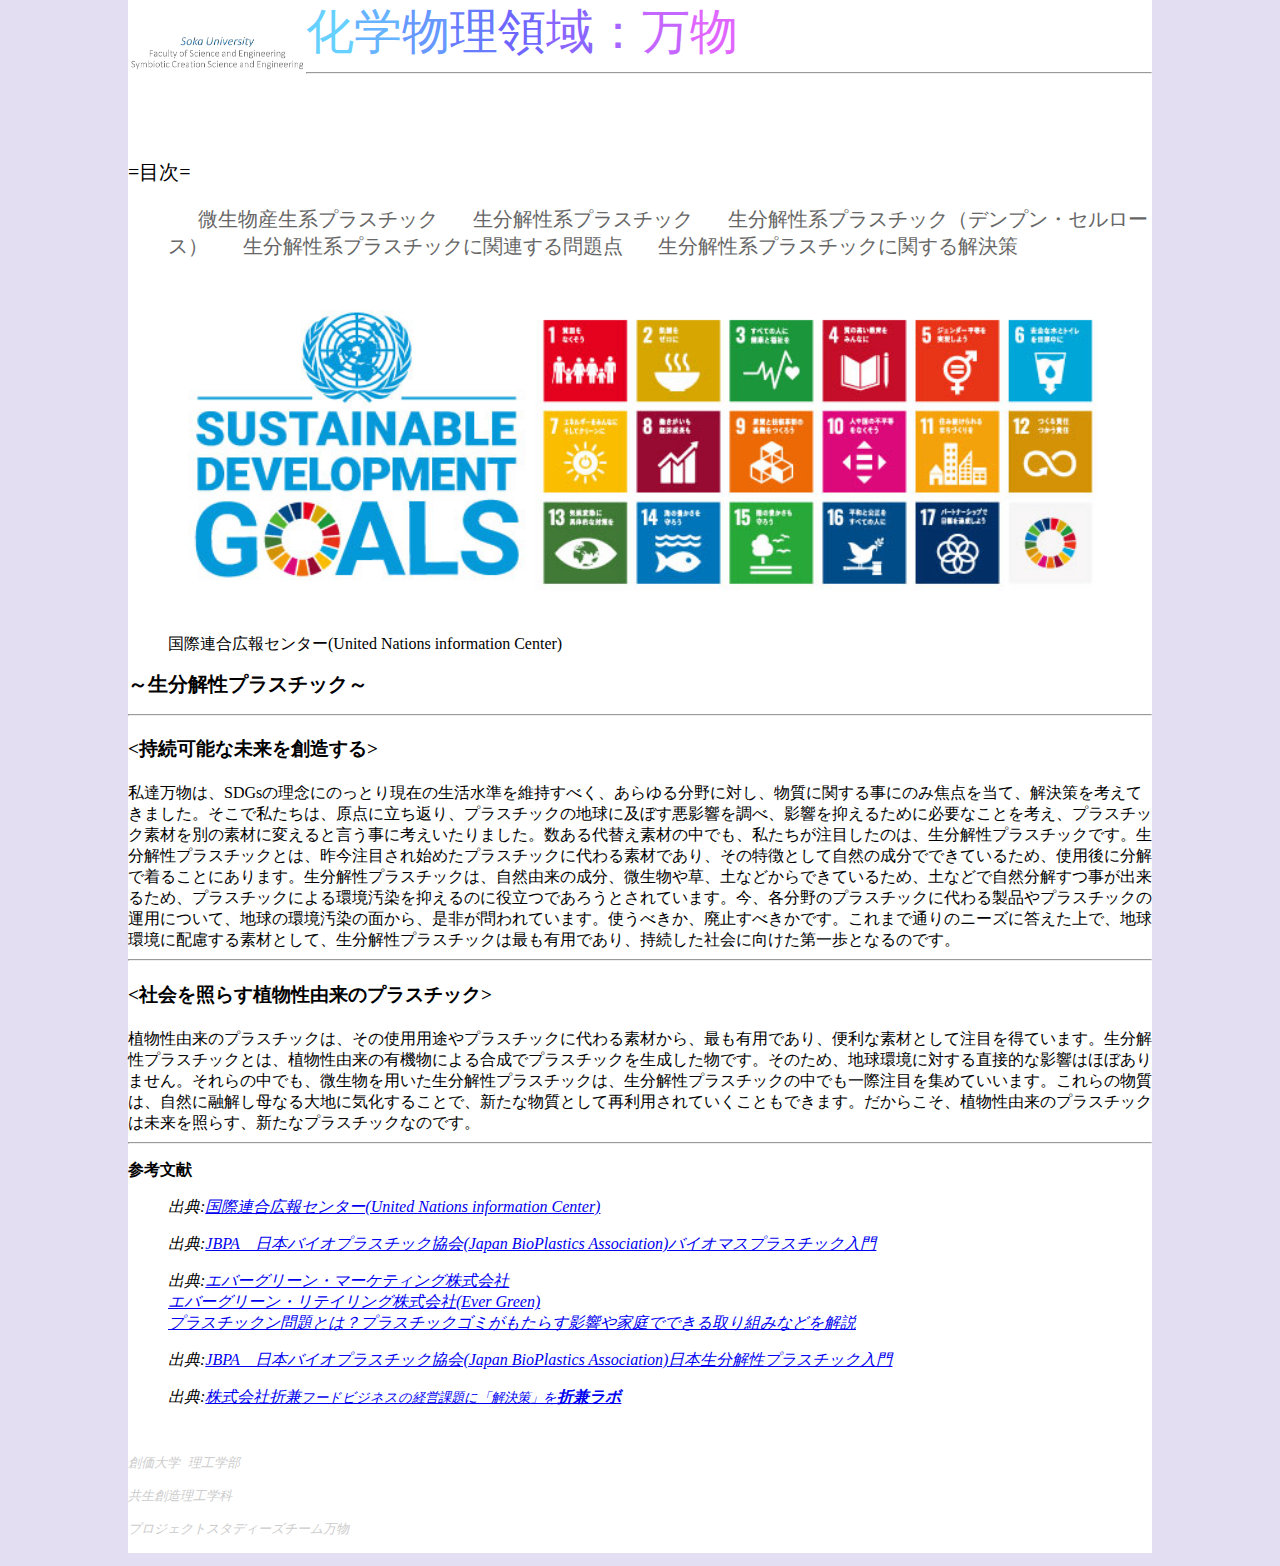
==== index.html @ 105b5b20 "Update index.html" ====
<!DOCTYPE html>
<html "ja"="ja">
<head>
  <meta charset="UTF-8">
<link rel="stylsheet" href="stylsheet.css">
</head>
<title>化学物理領域：万物.index.html</title>
<style>

header .logo{float: left;}

nav{
     float: right;
     margin-top: 35px;
     font-size: 125%;
}
     nav li{
          display: inline;
          margin-left: 30px;
     }
     nav a{
          color: #666;
          text-decoration: none;
     }
     nav a:hover{color: #69c;}

 html {
     background-color: rgb(227,222,241);  /* 両端部分に付ける背景色(黄緑色) */
     background-image: url("image.jpg");/* 両端部分に付ける背景画像 */
          }
body {
    margin: 0px 10%;  /* 外側の余白を、上下はゼロで左右は画面横幅の10％に */
    padding: 0px;     /* 内側の余白を消す */
    background-color: white;  /* 本文部分の背景色は白色 */
          }
aimage-div {
   width: 100%;
   max-width: 500px;
   margin: 0 auto;
               }
image-div {
   width: 100%;
   max-width: 800px;
   margin: 0 auto;
               }
img {
    width: 100%;
    }
p.mb2 {
    margin-bottom: 2em;
          }
p.mb3 {
   margin-bottom: 3em;
        }
 span {
     color: #CCCCCC;
         }

h1 { 
    font-family:'lmpact',sans-serif;
    font-size: 300%;
     font-family: "cursive";
     color:green;}
    }

h2 { 
    font-family:'lmpact',sans-serif;
    font-size: 300%;
    font-family: "cursive";
     color:red;}
    }

f:link {
    color: red;
    background-color: transparent;
    text-decoration: none;
}

f:visited {
    color:blue ;
    background-color: transparent;
    text-decoration: none;
}

f:hover {
    color: white;
    background-color: transparent;
    text-decoration: underline;
}

f:active {
    color: yellow;
    background-color: transparent;
    text-decoration: underline;
}

f {
    color: blue;
    font-family: verdana;
    }
f  {
    font-family: verdana;
    font-size: 110%;
    }

p  {
   font-family: sans-serif;
   font-family: strong
   }

h1 {
  font-family: serif;
}

h2 {
  font-family: monospace;
}

content {
  background-color:#483D8B;
  width:250px;
  height:20px;
  text-align:center;
  margin-left:10px;/*サイドバーとメインコンテンツの間に隙間                    をあけた*/
}

article {
  display:flex;/*サイドバーとメインコンテンツを横並びにする                指定をした*/
}

</style>
<body>
</head>


<body>
<div id="wrapper">
<header>
 <a href="#" class="logo">
               <img src="SOKA白色.index.png" alt="logo" width="181" height="100">
</a>
<big><big><big><big><big><big><a href="http://Tttt" style="text-decoration:none"><font face="ＭＳ Ｐ明朝"><font color="#66d1ff">化</font><font color="#66b4ff">学</font><font color="#6698ff">物</font><font color="#667bff">理</font><font color="#6e66ff">領</font><font color="#8a66ff">域</font><font color="#a766ff">：</font><font color="#c466ff">万</font><font color="#e066ff">物</font></font></a></big></big></big></big></big></big>

</header>
  
<hr>
<nav>
<p><font face="ＭＳ Ｐ明朝">=目次=</font></p>
<ul>
<li><a href="微生物産生系プラスチック.index.html"><font face="ＭＳ Ｐ明朝">微生物産生系プラスチック</font></a></li>
<li><a href="生分解性プラスチック.index.html"><font face="ＭＳ Ｐ明朝">生分解性系プラスチック</font></a></li>
<li><a href=">生分解性プラスチック.index.html"><font face="ＭＳ Ｐ明朝">生分解性系プラスチック（デンプン・セルロース）</font></a></li>
<li><a href="生分解性プラスチックに関連する問題点.index.html"><font face="ＭＳ Ｐ明朝">生分解性系プラスチックに関連する問題点</font></a></li>
<li><a href="解決策.idex.html"><font face="ＭＳ Ｐ明朝">生分解性系プラスチックに関する解決策</font></a></li>
</ul>
</nav>
</hr>
  
<blockquote><p><cite><a href="https://www.unic.or.jp/activities/economic_social_development/sustainable_development/2030agenda/" target="_blank">
<center><a href="https://www.unic.or.jp/activities/economic_social_development/sustainable_development/2030agenda/">
<img src="SDGs.index.jpg" alt="国際連合広報" "width="1200vw" height="350vw" /></a></center>国際連合広報センター(United Nations information Center)
</a></cite></p></blockquote>


<h2>～生分解性プラスチック～</h2>
<hr>
<strong><big><p><持続可能な未来を創造する></p></strong></big>
<a>私達万物は、SDGsの理念にのっとり現在の生活水準を維持すべく、あらゆる分野に対し、物質に関する事にのみ焦点を当て、解決策を考えてきました。そこで私たちは、原点に立ち返り、プラスチックの地球に及ぼす悪影響を調べ、影響を抑えるために必要なことを考え、プラスチック素材を別の素材に変えると言う事に考えいたりました。数ある代替え素材の中でも、私たちが注目したのは、生分解性プラスチックです。生分解性プラスチックとは、昨今注目され始めたプラスチックに代わる素材であり、その特徴として自然の成分でできているため、使用後に分解で着ることにあります。生分解性プラスチックは、自然由来の成分、微生物や草、土などからできているため、土などで自然分解すつ事が出来るため、プラスチックによる環境汚染を抑えるのに役立つであろうとされています。今、各分野のプラスチックに代わる製品やプラスチックの運用について、地球の環境汚染の面から、是非が問われています。使うべきか、廃止すべきかです。これまで通りのニーズに答えた上で、地球環境に配慮する素材として、生分解性プラスチックは最も有用であり、持続した社会に向けた第一歩となるのです。</a>
</hr>
<hr>
<h4></h4>
<strong><big><p><社会を照らす植物性由来のプラスチック></p></big></strong>
<a>植物性由来のプラスチックは、その使用用途やプラスチックに代わる素材から、最も有用であり、便利な素材として注目を得ています。生分解性プラスチックとは、植物性由来の有機物による合成でプラスチックを生成した物です。そのため、地球環境に対する直接的な影響はほぼありません。それらの中でも、微生物を用いた生分解性プラスチックは、生分解性プラスチックの中でも一際注目を集めていいます。これらの物質は、自然に融解し母なる大地に気化することで、新たな物質として再利用されていくこともできます。だからこそ、植物性由来のプラスチックは未来を照らす、新たなプラスチックなのです。</a>
</hr>
<hr>
<strong><p>参考文献</p></strong>
<blockquote><p><cite>出典:<a href="https://www.unic.or.jp/activities/economic_social_development/sustainable_development/2030agenda/" >国際連合広報センター(United Nations information Center)</a></cite></p></blockquote>
<blockquote><p><cite>出典:<a href="http://www.jbpaweb.net/bp/" >JBPA　日本バイオプラスチック協会(Japan BioPlastics Association)バイオマスプラスチック入門</a></cite></p></blockquote>
<blockquote><p><cite>出典:<a href="https://www.egmkt.co.jp/column/consumer/20210730_EG_127.html" >エバーグリーン・マーケティング株式会社<br>エバーグリーン・リテイリング株式会社(Ever Green)<br>プラスチックン問題とは？プラスチックゴミがもたらす影響や家庭でできる取り組みなどを解説</a></cite></p></blockquote>
<blockquote><p><cite>出典:<a href="http://www.jbpaweb.net/gp/" >JBPA　日本バイオプラスチック協会(Japan BioPlastics Association)日本生分解性プラスチック入門</a></cite></p></blockquote>
<blockquote><p><cite>出典:<a href="https://www.orikane.co.jp/orikanelab/6212/" >株式会社折兼<small>フードビジネスの経営課題に「解決策」を</small><strong>折兼ラボ</strong></a></a></cite></p></blockquote>
</hr>
<pre>
<span id="bcb">
<address>
創価大学 理工学部<br>
共生創造理工学科<br>
プロジェクトスタディーズチーム万物
</address>
</pre>
<span>
</body>
</html>
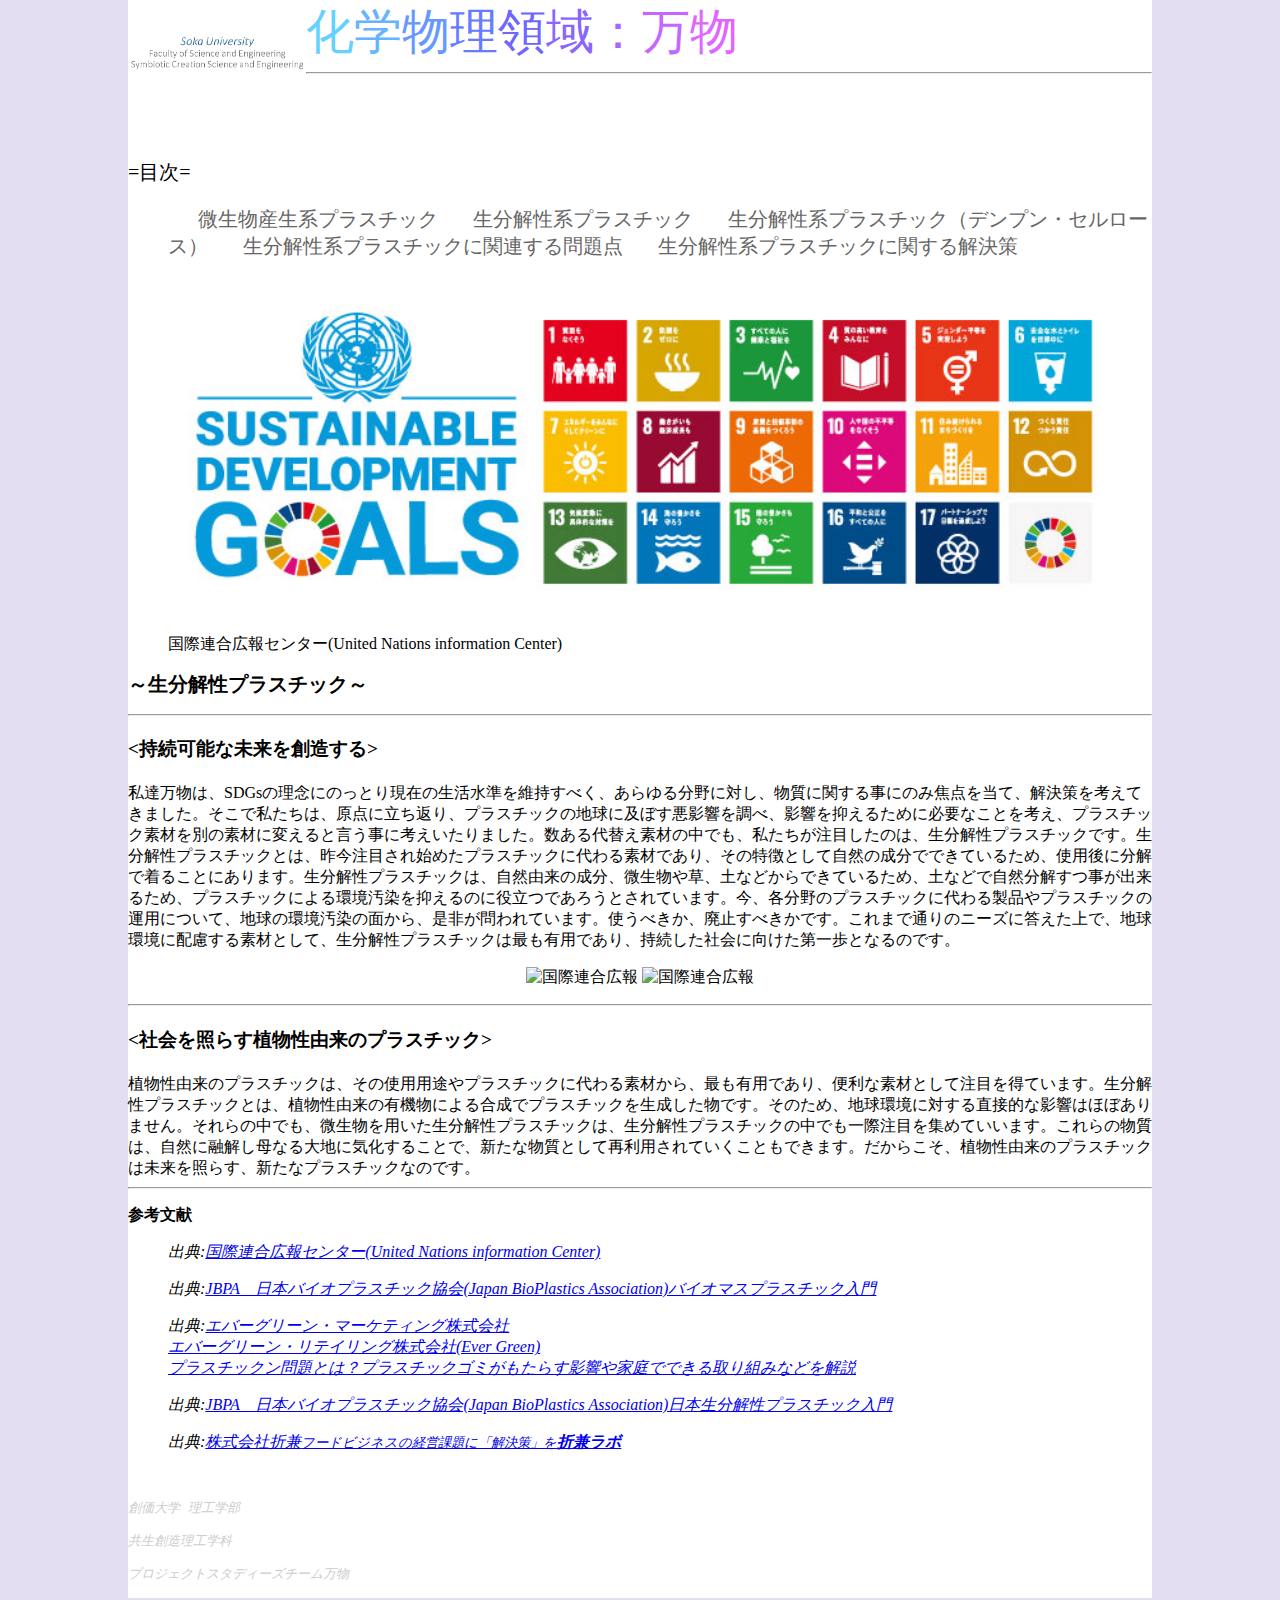
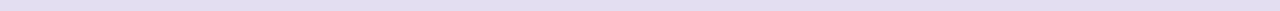
==== commit c740ccf0: "Update index.html" ====
--- a/index.html
+++ b/index.html
@@ -167,6 +167,7 @@
 <strong><big><p><持続可能な未来を創造する></p></strong></big>
 <a>私達万物は、SDGsの理念にのっとり現在の生活水準を維持すべく、あらゆる分野に対し、物質に関する事にのみ焦点を当て、解決策を考えてきました。そこで私たちは、原点に立ち返り、プラスチックの地球に及ぼす悪影響を調べ、影響を抑えるために必要なことを考え、プラスチック素材を別の素材に変えると言う事に考えいたりました。数ある代替え素材の中でも、私たちが注目したのは、生分解性プラスチックです。生分解性プラスチックとは、昨今注目され始めたプラスチックに代わる素材であり、その特徴として自然の成分でできているため、使用後に分解で着ることにあります。生分解性プラスチックは、自然由来の成分、微生物や草、土などからできているため、土などで自然分解すつ事が出来るため、プラスチックによる環境汚染を抑えるのに役立つであろうとされています。今、各分野のプラスチックに代わる製品やプラスチックの運用について、地球の環境汚染の面から、是非が問われています。使うべきか、廃止すべきかです。これまで通りのニーズに答えた上で、地球環境に配慮する素材として、生分解性プラスチックは最も有用であり、持続した社会に向けた第一歩となるのです。</a>
 </hr>
+<center><p><img src="unnamed.index.png" alt="国際連合広報" width="500" height="300" />   <img src="日本政府の取り組み.index.jpeg" alt="国際連合広報" width="500" height="300" /></center></p>                                                                     
 <hr>
 <h4></h4>
 <strong><big><p><社会を照らす植物性由来のプラスチック></p></big></strong>
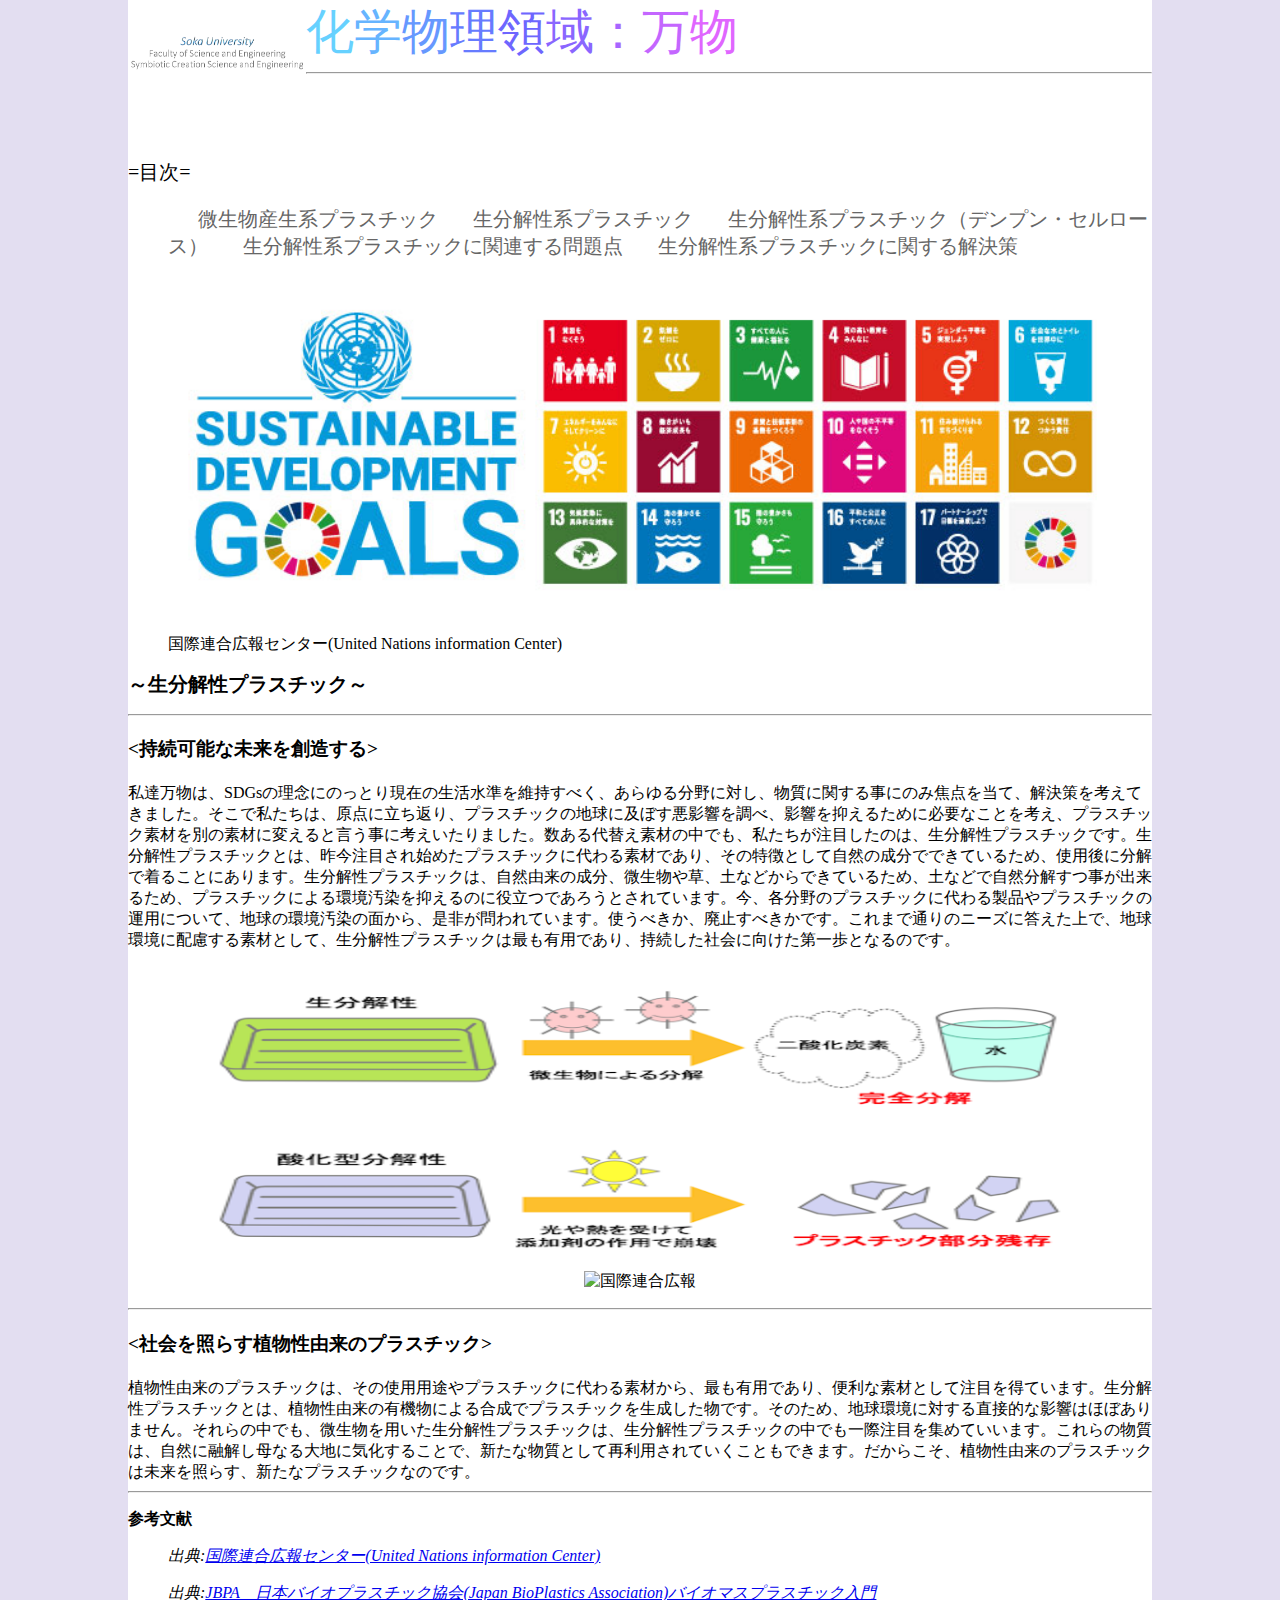
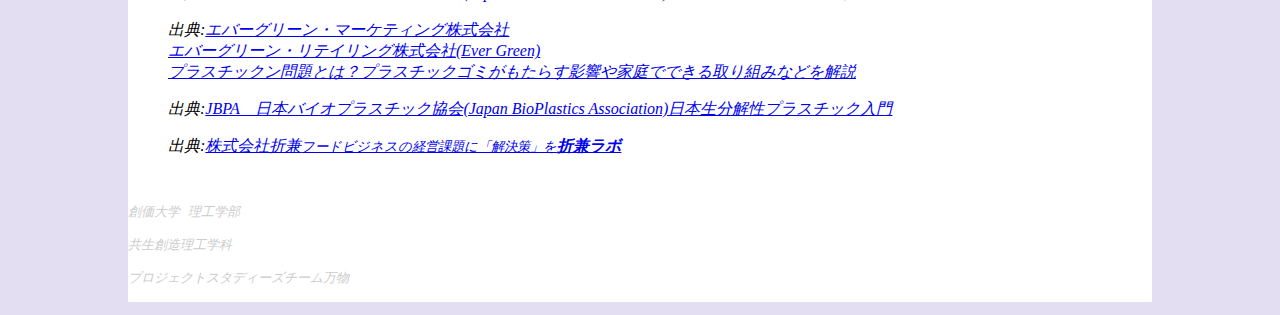
==== commit e3a0563f: "Update index.html" ====
--- a/index.html
+++ b/index.html
@@ -167,7 +167,7 @@
 <strong><big><p><持続可能な未来を創造する></p></strong></big>
 <a>私達万物は、SDGsの理念にのっとり現在の生活水準を維持すべく、あらゆる分野に対し、物質に関する事にのみ焦点を当て、解決策を考えてきました。そこで私たちは、原点に立ち返り、プラスチックの地球に及ぼす悪影響を調べ、影響を抑えるために必要なことを考え、プラスチック素材を別の素材に変えると言う事に考えいたりました。数ある代替え素材の中でも、私たちが注目したのは、生分解性プラスチックです。生分解性プラスチックとは、昨今注目され始めたプラスチックに代わる素材であり、その特徴として自然の成分でできているため、使用後に分解で着ることにあります。生分解性プラスチックは、自然由来の成分、微生物や草、土などからできているため、土などで自然分解すつ事が出来るため、プラスチックによる環境汚染を抑えるのに役立つであろうとされています。今、各分野のプラスチックに代わる製品やプラスチックの運用について、地球の環境汚染の面から、是非が問われています。使うべきか、廃止すべきかです。これまで通りのニーズに答えた上で、地球環境に配慮する素材として、生分解性プラスチックは最も有用であり、持続した社会に向けた第一歩となるのです。</a>
 </hr>
-<center><p><img src="unnamed.index.png" alt="国際連合広報" width="500" height="300" />   <img src="日本政府の取り組み.index.jpeg" alt="国際連合広報" width="500" height="300" /></center></p>                                                                     
+<center><p><img src="unnamed.index.png" alt="国際連合広報" width="500" height="300" />   <img src="日本政府の取り組み.index.jpg" alt="国際連合広報" width="500" height="300" /></center></p>                                                                     
 <hr>
 <h4></h4>
 <strong><big><p><社会を照らす植物性由来のプラスチック></p></big></strong>
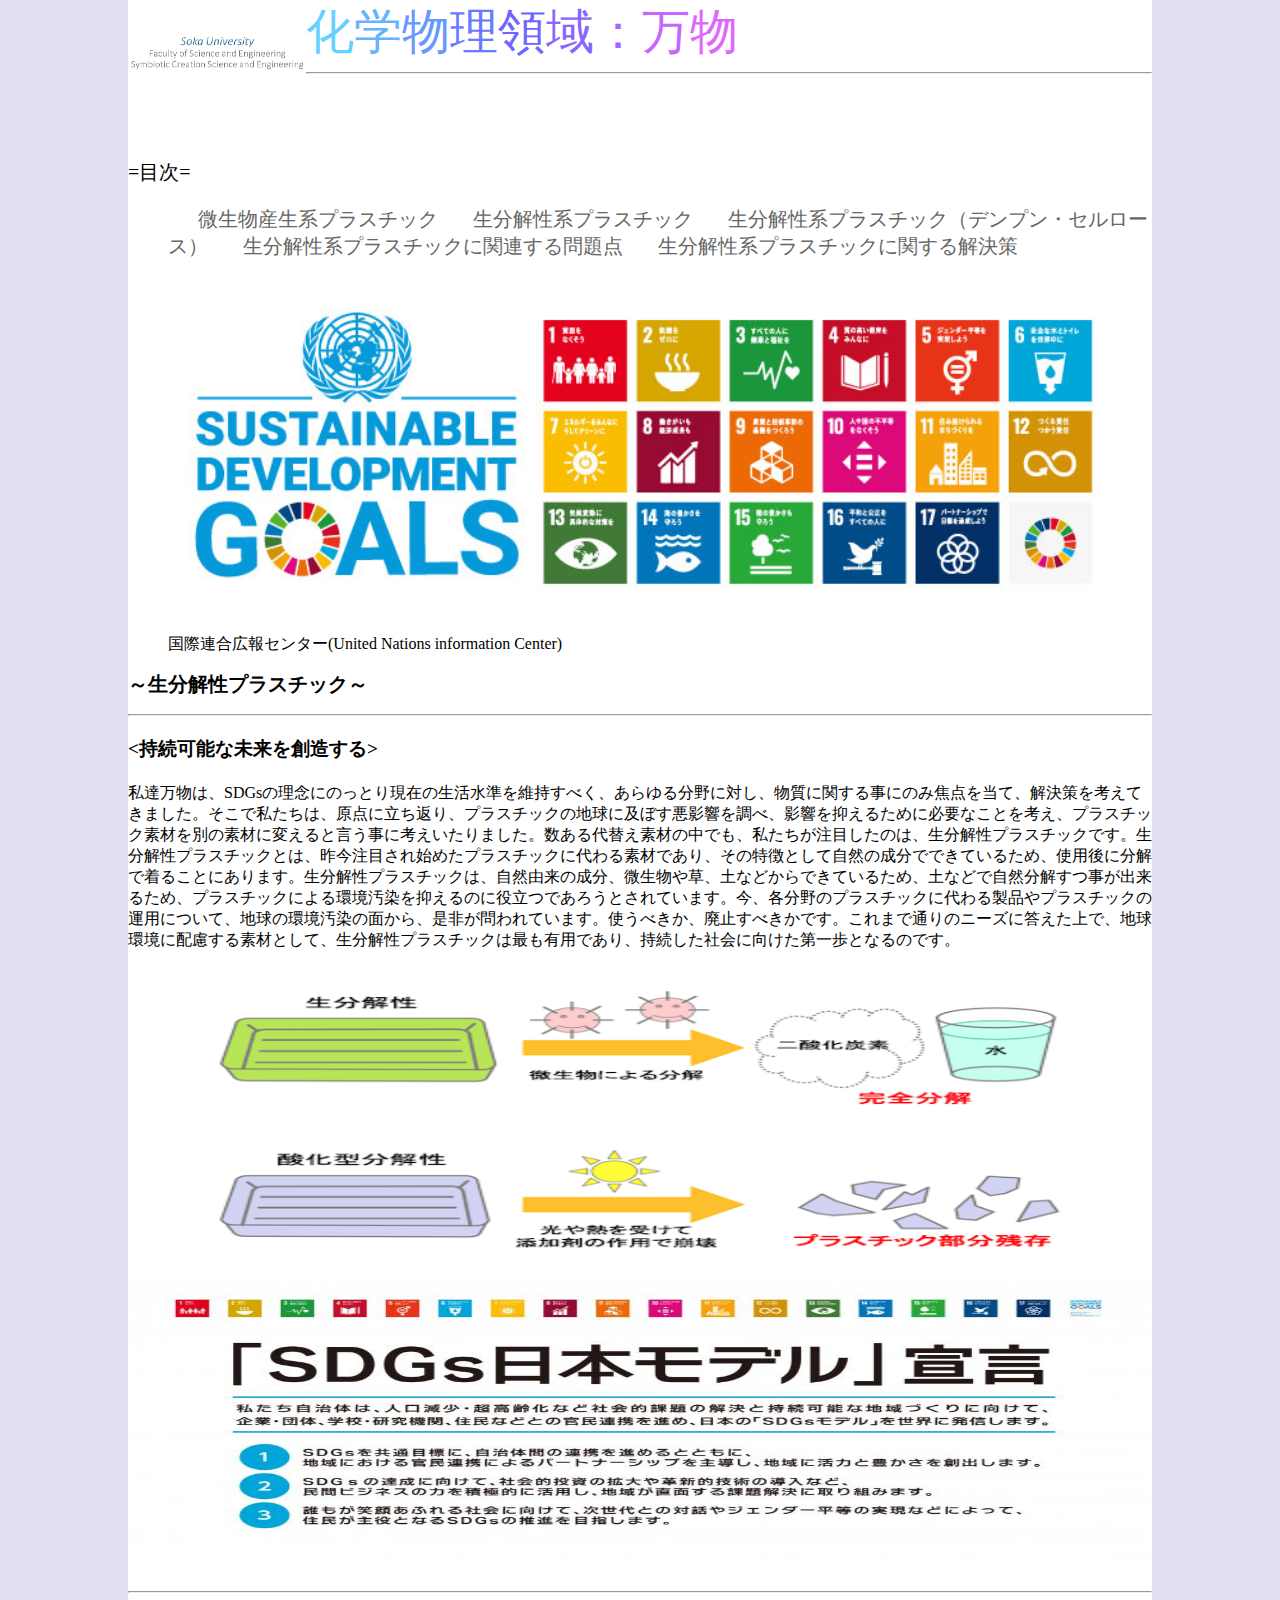
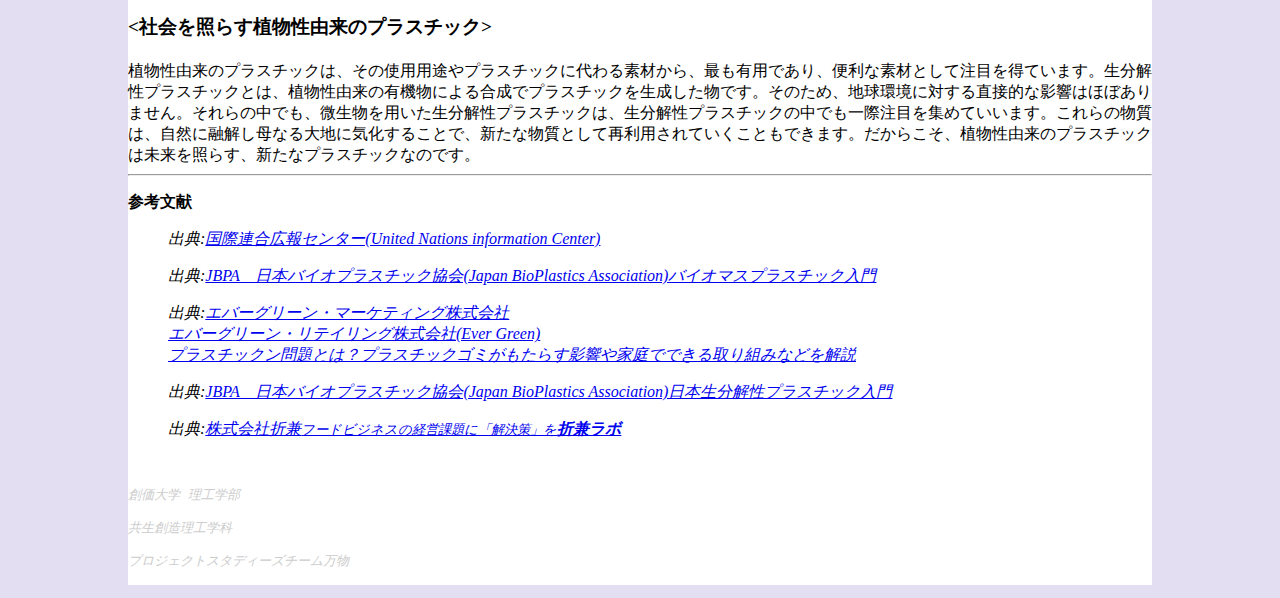
==== commit d8b85e8e: "Update index.html" ====
--- a/index.html
+++ b/index.html
@@ -167,7 +167,7 @@
 <strong><big><p><持続可能な未来を創造する></p></strong></big>
 <a>私達万物は、SDGsの理念にのっとり現在の生活水準を維持すべく、あらゆる分野に対し、物質に関する事にのみ焦点を当て、解決策を考えてきました。そこで私たちは、原点に立ち返り、プラスチックの地球に及ぼす悪影響を調べ、影響を抑えるために必要なことを考え、プラスチック素材を別の素材に変えると言う事に考えいたりました。数ある代替え素材の中でも、私たちが注目したのは、生分解性プラスチックです。生分解性プラスチックとは、昨今注目され始めたプラスチックに代わる素材であり、その特徴として自然の成分でできているため、使用後に分解で着ることにあります。生分解性プラスチックは、自然由来の成分、微生物や草、土などからできているため、土などで自然分解すつ事が出来るため、プラスチックによる環境汚染を抑えるのに役立つであろうとされています。今、各分野のプラスチックに代わる製品やプラスチックの運用について、地球の環境汚染の面から、是非が問われています。使うべきか、廃止すべきかです。これまで通りのニーズに答えた上で、地球環境に配慮する素材として、生分解性プラスチックは最も有用であり、持続した社会に向けた第一歩となるのです。</a>
 </hr>
-<center><p><img src="unnamed.index.png" alt="国際連合広報" width="500" height="300" />   <img src="日本政府の取り組み.index.jpg" alt="国際連合広報" width="500" height="300" /></center></p>                                                                     
+<center><p><img src="unnamed.index.png" alt="国際連合広報" width="500" height="300" />   <img src="日本政府の取り組み.index.JPEG" alt="国際連合広報" width="500" height="300" /></center></p>                                                                     
 <hr>
 <h4></h4>
 <strong><big><p><社会を照らす植物性由来のプラスチック></p></big></strong>
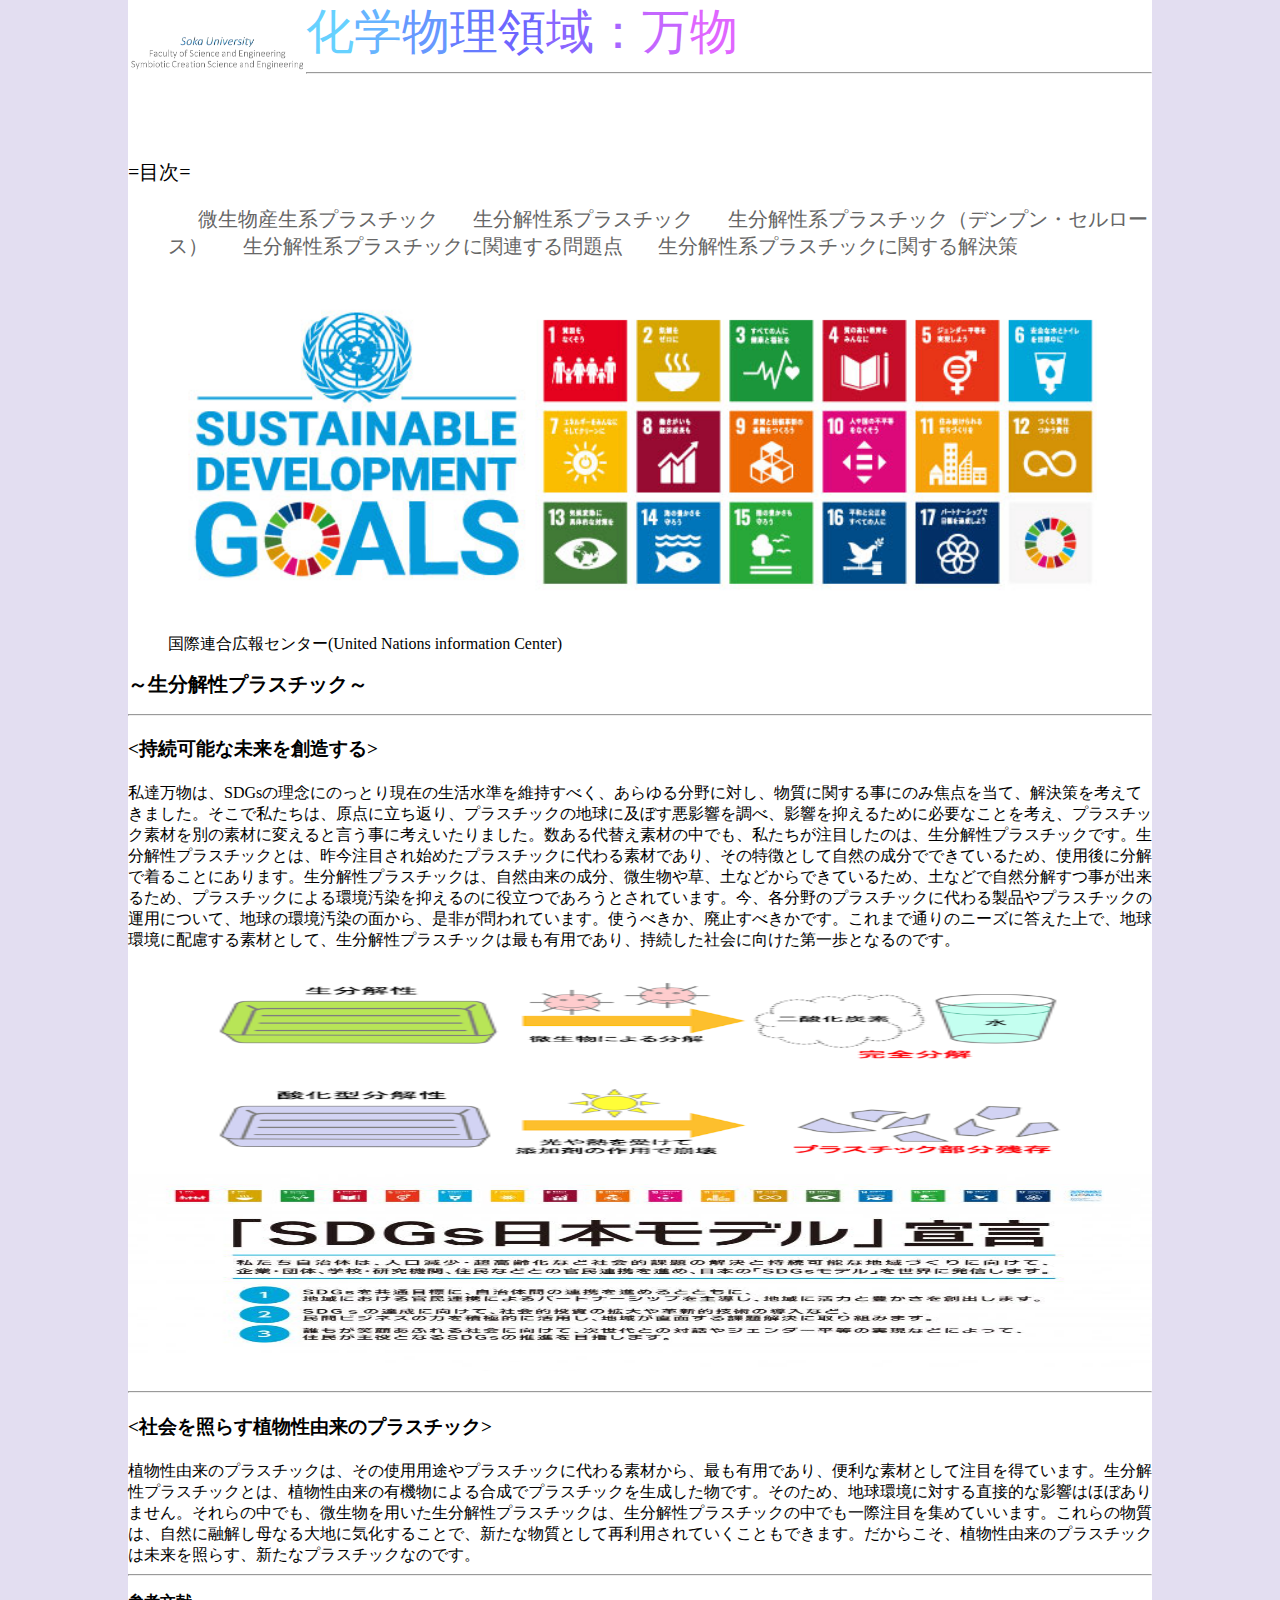
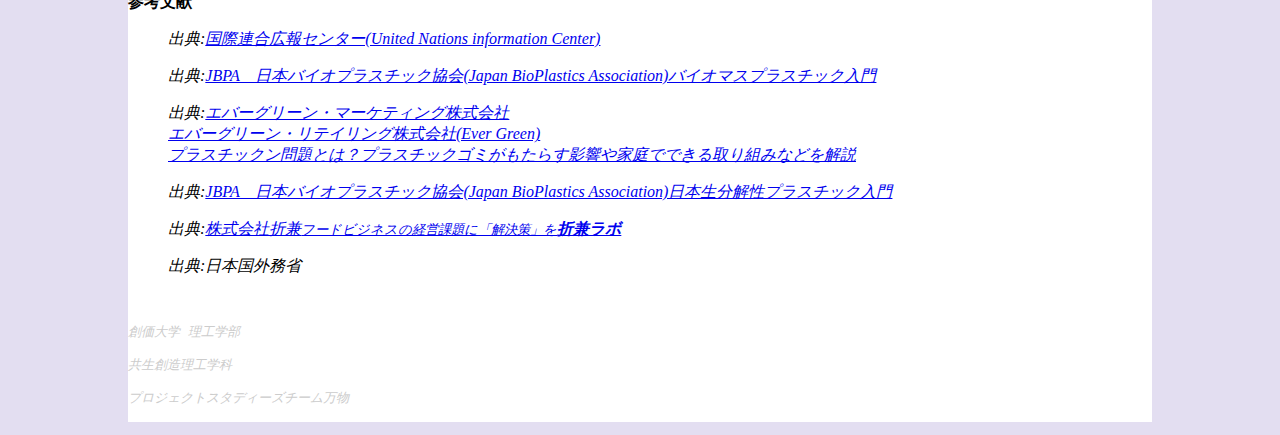
==== commit 6f8bcf75: "Update index.html" ====
--- a/index.html
+++ b/index.html
@@ -167,7 +167,7 @@
 <strong><big><p><持続可能な未来を創造する></p></strong></big>
 <a>私達万物は、SDGsの理念にのっとり現在の生活水準を維持すべく、あらゆる分野に対し、物質に関する事にのみ焦点を当て、解決策を考えてきました。そこで私たちは、原点に立ち返り、プラスチックの地球に及ぼす悪影響を調べ、影響を抑えるために必要なことを考え、プラスチック素材を別の素材に変えると言う事に考えいたりました。数ある代替え素材の中でも、私たちが注目したのは、生分解性プラスチックです。生分解性プラスチックとは、昨今注目され始めたプラスチックに代わる素材であり、その特徴として自然の成分でできているため、使用後に分解で着ることにあります。生分解性プラスチックは、自然由来の成分、微生物や草、土などからできているため、土などで自然分解すつ事が出来るため、プラスチックによる環境汚染を抑えるのに役立つであろうとされています。今、各分野のプラスチックに代わる製品やプラスチックの運用について、地球の環境汚染の面から、是非が問われています。使うべきか、廃止すべきかです。これまで通りのニーズに答えた上で、地球環境に配慮する素材として、生分解性プラスチックは最も有用であり、持続した社会に向けた第一歩となるのです。</a>
 </hr>
-<center><p><img src="unnamed.index.png" alt="国際連合広報" width="500" height="300" />   <img src="日本政府の取り組み.index.JPEG" alt="国際連合広報" width="500" height="300" /></center></p>                                                                     
+<p><img src="unnamed.index.png" alt="国際連合広報" width="400" height="200" />   <img src="日本政府の取り組み.index.JPEG" alt="国際連合広報" width="400" height="200" /></p>                                                                     
 <hr>
 <h4></h4>
 <strong><big><p><社会を照らす植物性由来のプラスチック></p></big></strong>
@@ -180,6 +180,8 @@
 <blockquote><p><cite>出典:<a href="https://www.egmkt.co.jp/column/consumer/20210730_EG_127.html" >エバーグリーン・マーケティング株式会社<br>エバーグリーン・リテイリング株式会社(Ever Green)<br>プラスチックン問題とは？プラスチックゴミがもたらす影響や家庭でできる取り組みなどを解説</a></cite></p></blockquote>
 <blockquote><p><cite>出典:<a href="http://www.jbpaweb.net/gp/" >JBPA　日本バイオプラスチック協会(Japan BioPlastics Association)日本生分解性プラスチック入門</a></cite></p></blockquote>
 <blockquote><p><cite>出典:<a href="https://www.orikane.co.jp/orikanelab/6212/" >株式会社折兼<small>フードビジネスの経営課題に「解決策」を</small><strong>折兼ラボ</strong></a></a></cite></p></blockquote>
+<blockquote><p><cite>出典:<a href="http://www.kantei.go.jp/jp/singi/sdgs/index.html" ><a>日本国外務省</a></a></cite></p></blockquote>
+
 </hr>
 <pre>
 <span id="bcb">
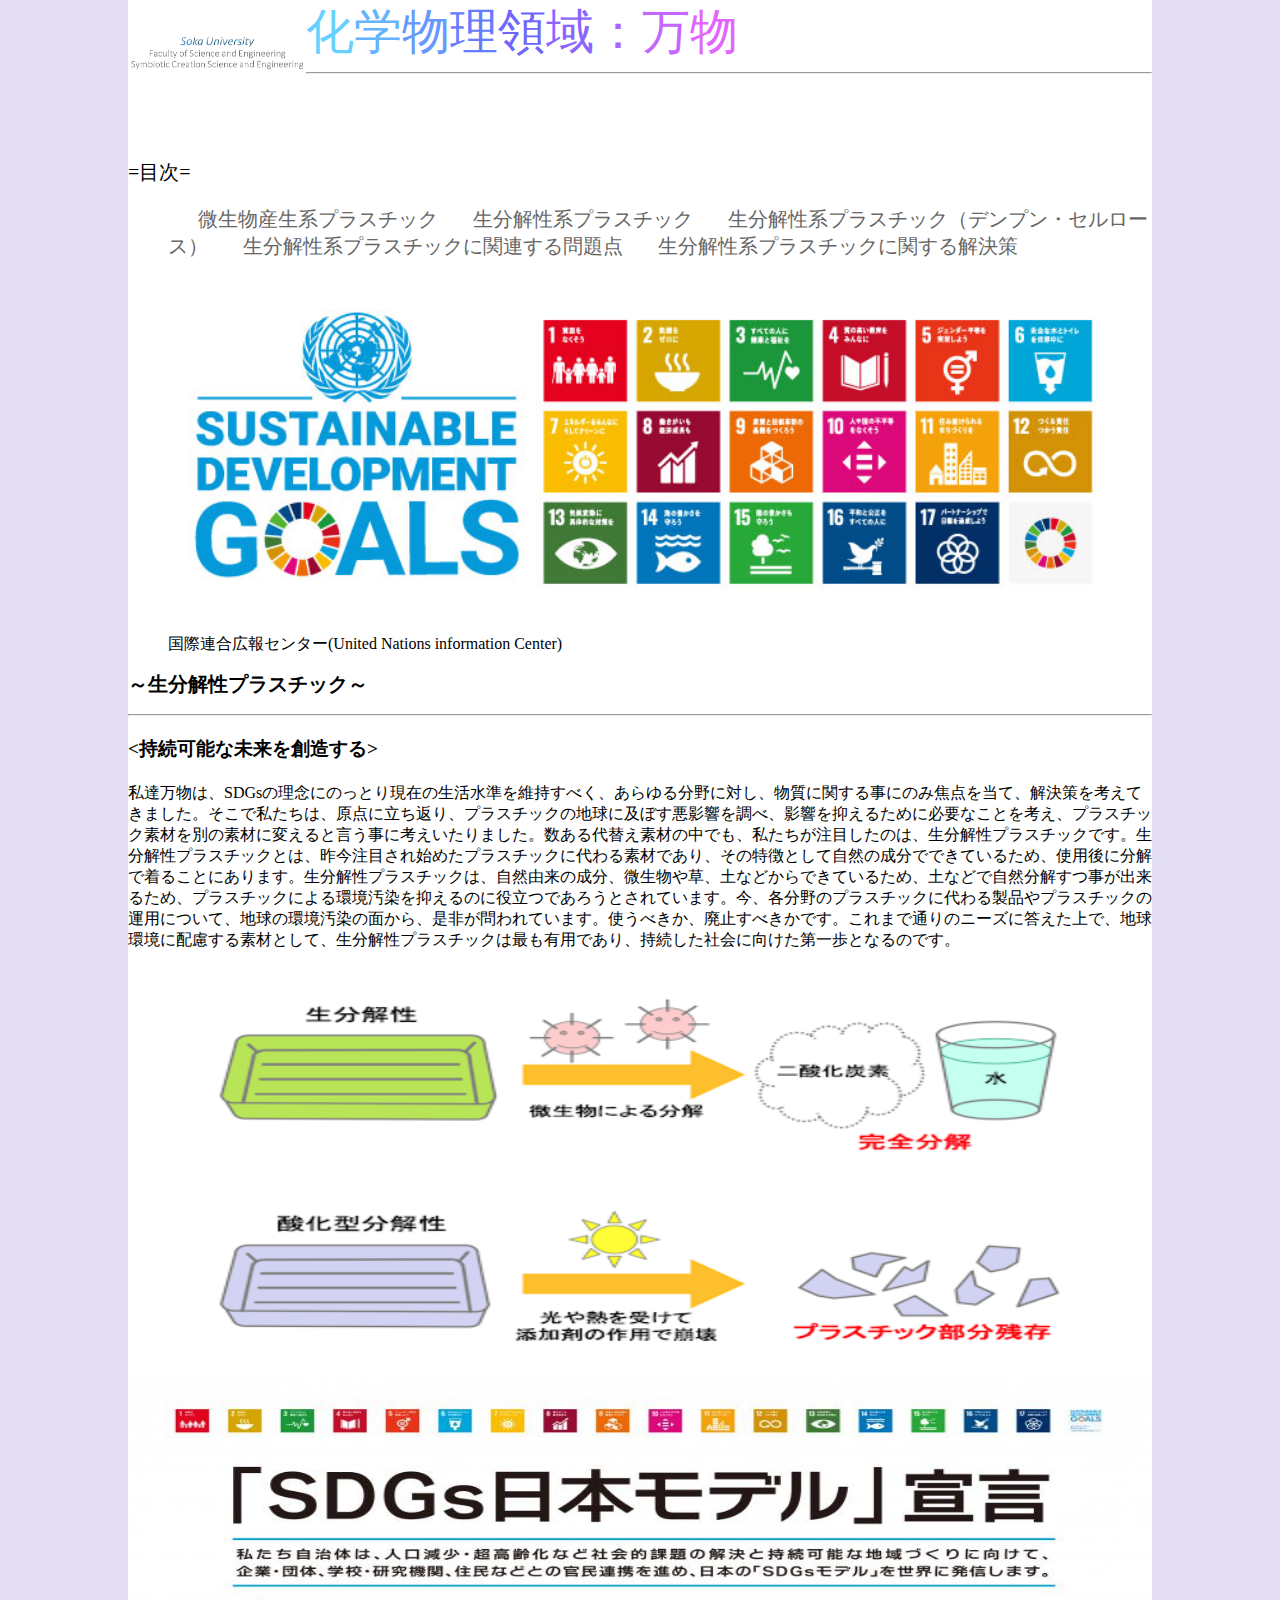
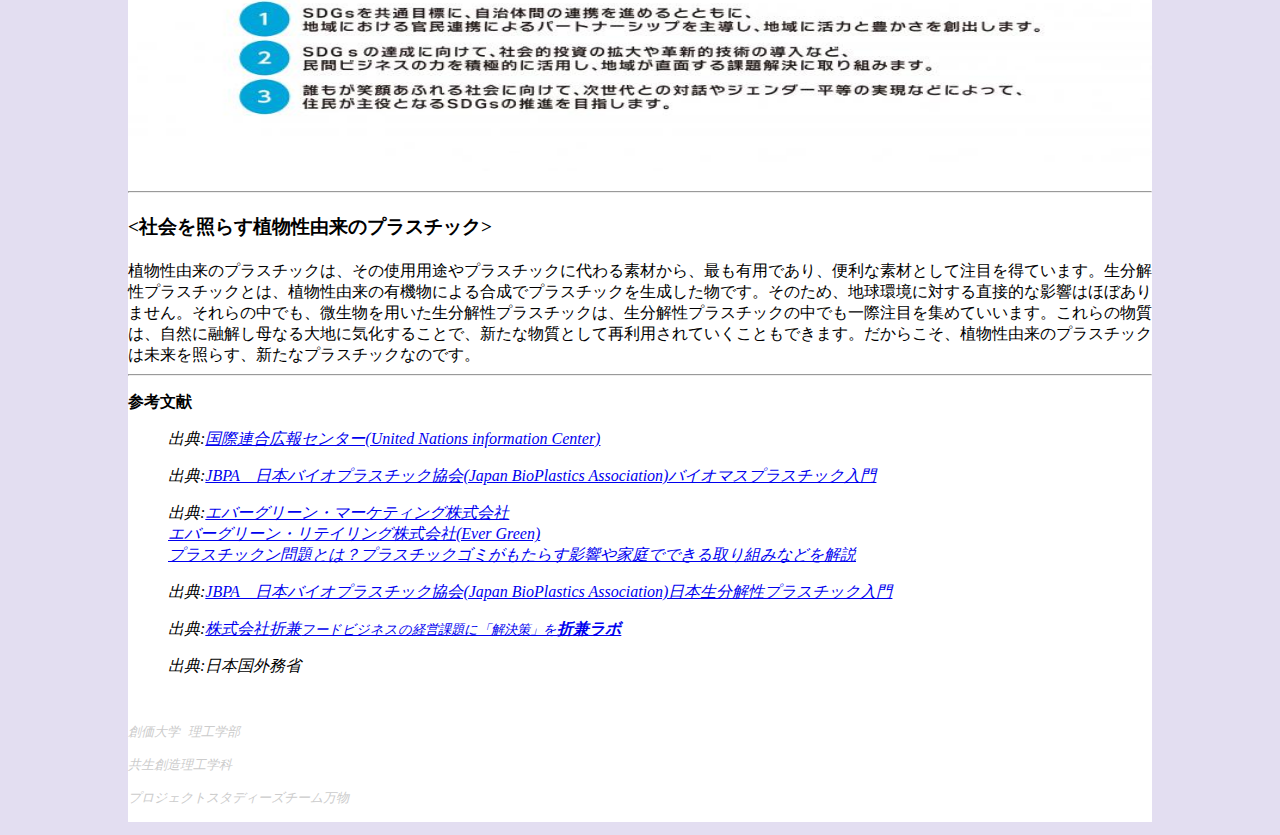
==== commit d80939a0: "Update index.html" ====
--- a/index.html
+++ b/index.html
@@ -167,7 +167,7 @@
 <strong><big><p><持続可能な未来を創造する></p></strong></big>
 <a>私達万物は、SDGsの理念にのっとり現在の生活水準を維持すべく、あらゆる分野に対し、物質に関する事にのみ焦点を当て、解決策を考えてきました。そこで私たちは、原点に立ち返り、プラスチックの地球に及ぼす悪影響を調べ、影響を抑えるために必要なことを考え、プラスチック素材を別の素材に変えると言う事に考えいたりました。数ある代替え素材の中でも、私たちが注目したのは、生分解性プラスチックです。生分解性プラスチックとは、昨今注目され始めたプラスチックに代わる素材であり、その特徴として自然の成分でできているため、使用後に分解で着ることにあります。生分解性プラスチックは、自然由来の成分、微生物や草、土などからできているため、土などで自然分解すつ事が出来るため、プラスチックによる環境汚染を抑えるのに役立つであろうとされています。今、各分野のプラスチックに代わる製品やプラスチックの運用について、地球の環境汚染の面から、是非が問われています。使うべきか、廃止すべきかです。これまで通りのニーズに答えた上で、地球環境に配慮する素材として、生分解性プラスチックは最も有用であり、持続した社会に向けた第一歩となるのです。</a>
 </hr>
-<p><img src="unnamed.index.png" alt="国際連合広報" width="400" height="200" />   <img src="日本政府の取り組み.index.JPEG" alt="国際連合広報" width="400" height="200" /></p>                                                                     
+<p><img src="unnamed.index.png" alt="国際連合広報" width="600" height="400" />   <img src="日本政府の取り組み.index.JPEG" alt="国際連合広報" width="600" height="400" /></p>                                                                     
 <hr>
 <h4></h4>
 <strong><big><p><社会を照らす植物性由来のプラスチック></p></big></strong>
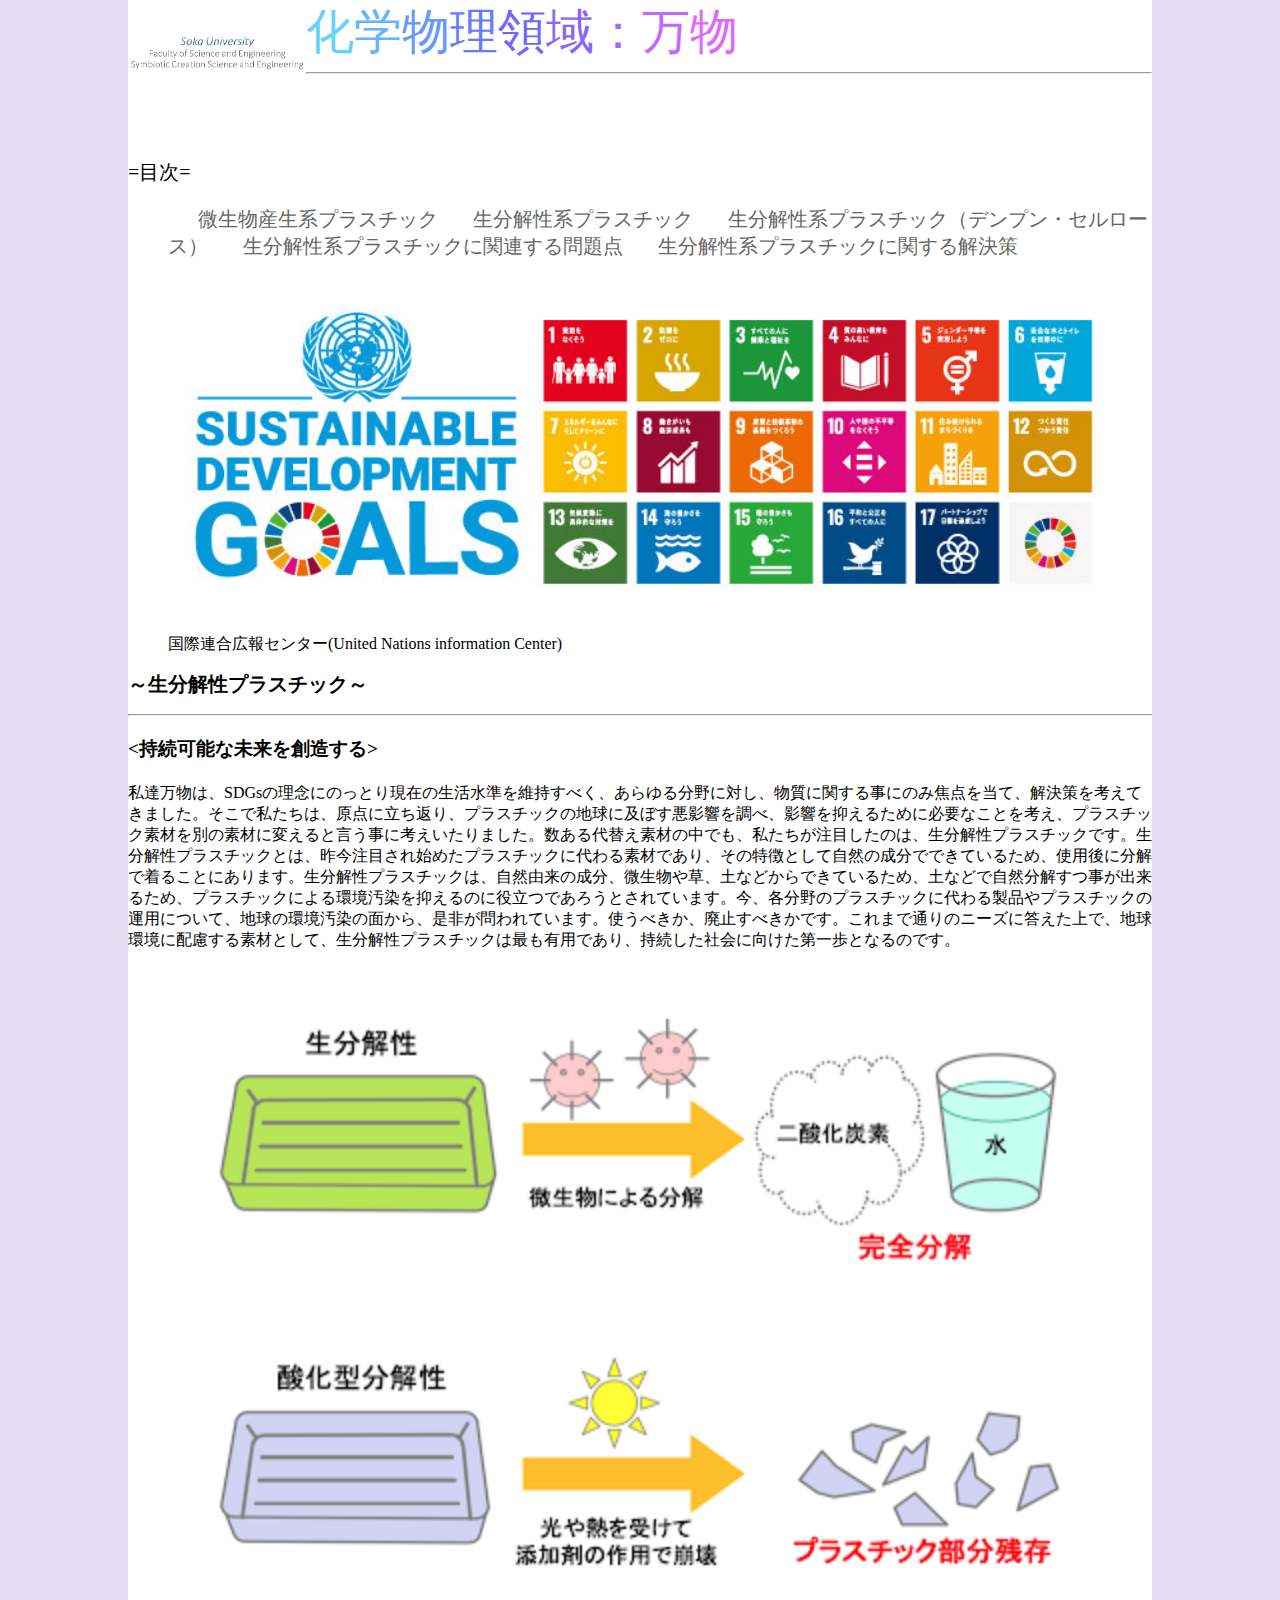
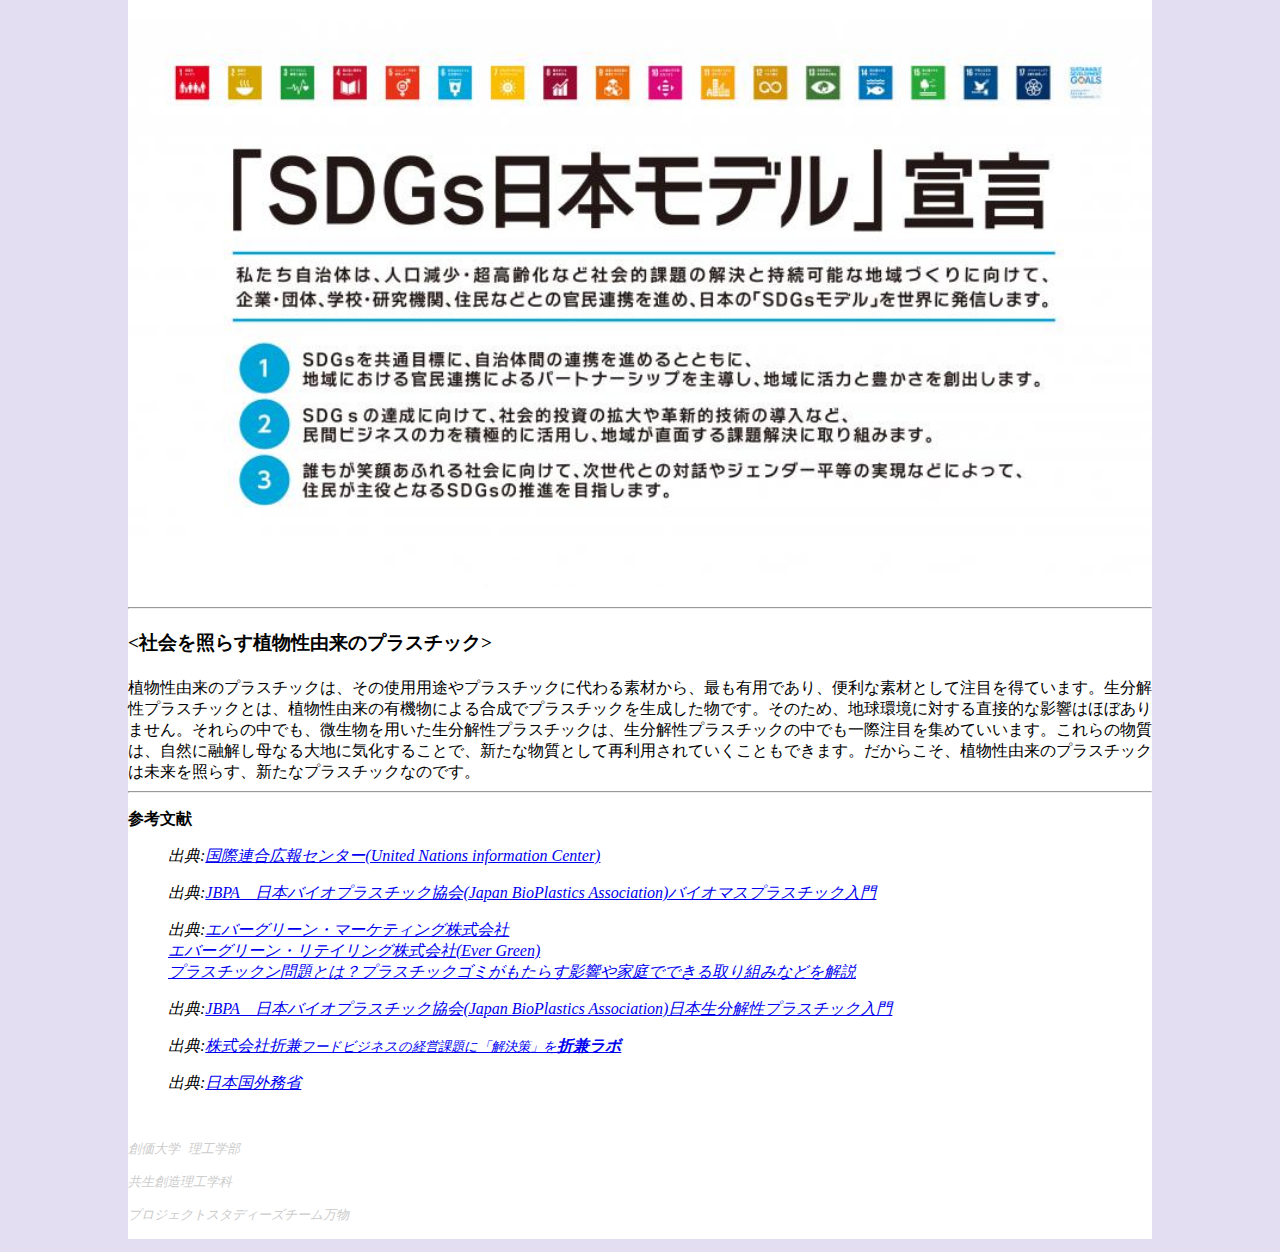
==== commit ce387b90: "Update index.html" ====
--- a/index.html
+++ b/index.html
@@ -167,7 +167,7 @@
 <strong><big><p><持続可能な未来を創造する></p></strong></big>
 <a>私達万物は、SDGsの理念にのっとり現在の生活水準を維持すべく、あらゆる分野に対し、物質に関する事にのみ焦点を当て、解決策を考えてきました。そこで私たちは、原点に立ち返り、プラスチックの地球に及ぼす悪影響を調べ、影響を抑えるために必要なことを考え、プラスチック素材を別の素材に変えると言う事に考えいたりました。数ある代替え素材の中でも、私たちが注目したのは、生分解性プラスチックです。生分解性プラスチックとは、昨今注目され始めたプラスチックに代わる素材であり、その特徴として自然の成分でできているため、使用後に分解で着ることにあります。生分解性プラスチックは、自然由来の成分、微生物や草、土などからできているため、土などで自然分解すつ事が出来るため、プラスチックによる環境汚染を抑えるのに役立つであろうとされています。今、各分野のプラスチックに代わる製品やプラスチックの運用について、地球の環境汚染の面から、是非が問われています。使うべきか、廃止すべきかです。これまで通りのニーズに答えた上で、地球環境に配慮する素材として、生分解性プラスチックは最も有用であり、持続した社会に向けた第一歩となるのです。</a>
 </hr>
-<p><img src="unnamed.index.png" alt="国際連合広報" width="600" height="400" />   <img src="日本政府の取り組み.index.JPEG" alt="国際連合広報" width="600" height="400" /></p>                                                                     
+<p><img src="unnamed.index.png" alt="国際連合広報" />   <img src="日本政府の取り組み.index.JPEG" alt="国際連合広報"/></p>                                                                     
 <hr>
 <h4></h4>
 <strong><big><p><社会を照らす植物性由来のプラスチック></p></big></strong>
@@ -180,7 +180,7 @@
 <blockquote><p><cite>出典:<a href="https://www.egmkt.co.jp/column/consumer/20210730_EG_127.html" >エバーグリーン・マーケティング株式会社<br>エバーグリーン・リテイリング株式会社(Ever Green)<br>プラスチックン問題とは？プラスチックゴミがもたらす影響や家庭でできる取り組みなどを解説</a></cite></p></blockquote>
 <blockquote><p><cite>出典:<a href="http://www.jbpaweb.net/gp/" >JBPA　日本バイオプラスチック協会(Japan BioPlastics Association)日本生分解性プラスチック入門</a></cite></p></blockquote>
 <blockquote><p><cite>出典:<a href="https://www.orikane.co.jp/orikanelab/6212/" >株式会社折兼<small>フードビジネスの経営課題に「解決策」を</small><strong>折兼ラボ</strong></a></a></cite></p></blockquote>
-<blockquote><p><cite>出典:<a href="http://www.kantei.go.jp/jp/singi/sdgs/index.html" ><a>日本国外務省</a></a></cite></p></blockquote>
+<blockquote><p><cite>出典:<a href="http://www.kantei.go.jp/jp/singi/sdgs/index.html" >日本国外務省</a></cite></p></blockquote>
 
 </hr>
 <pre>
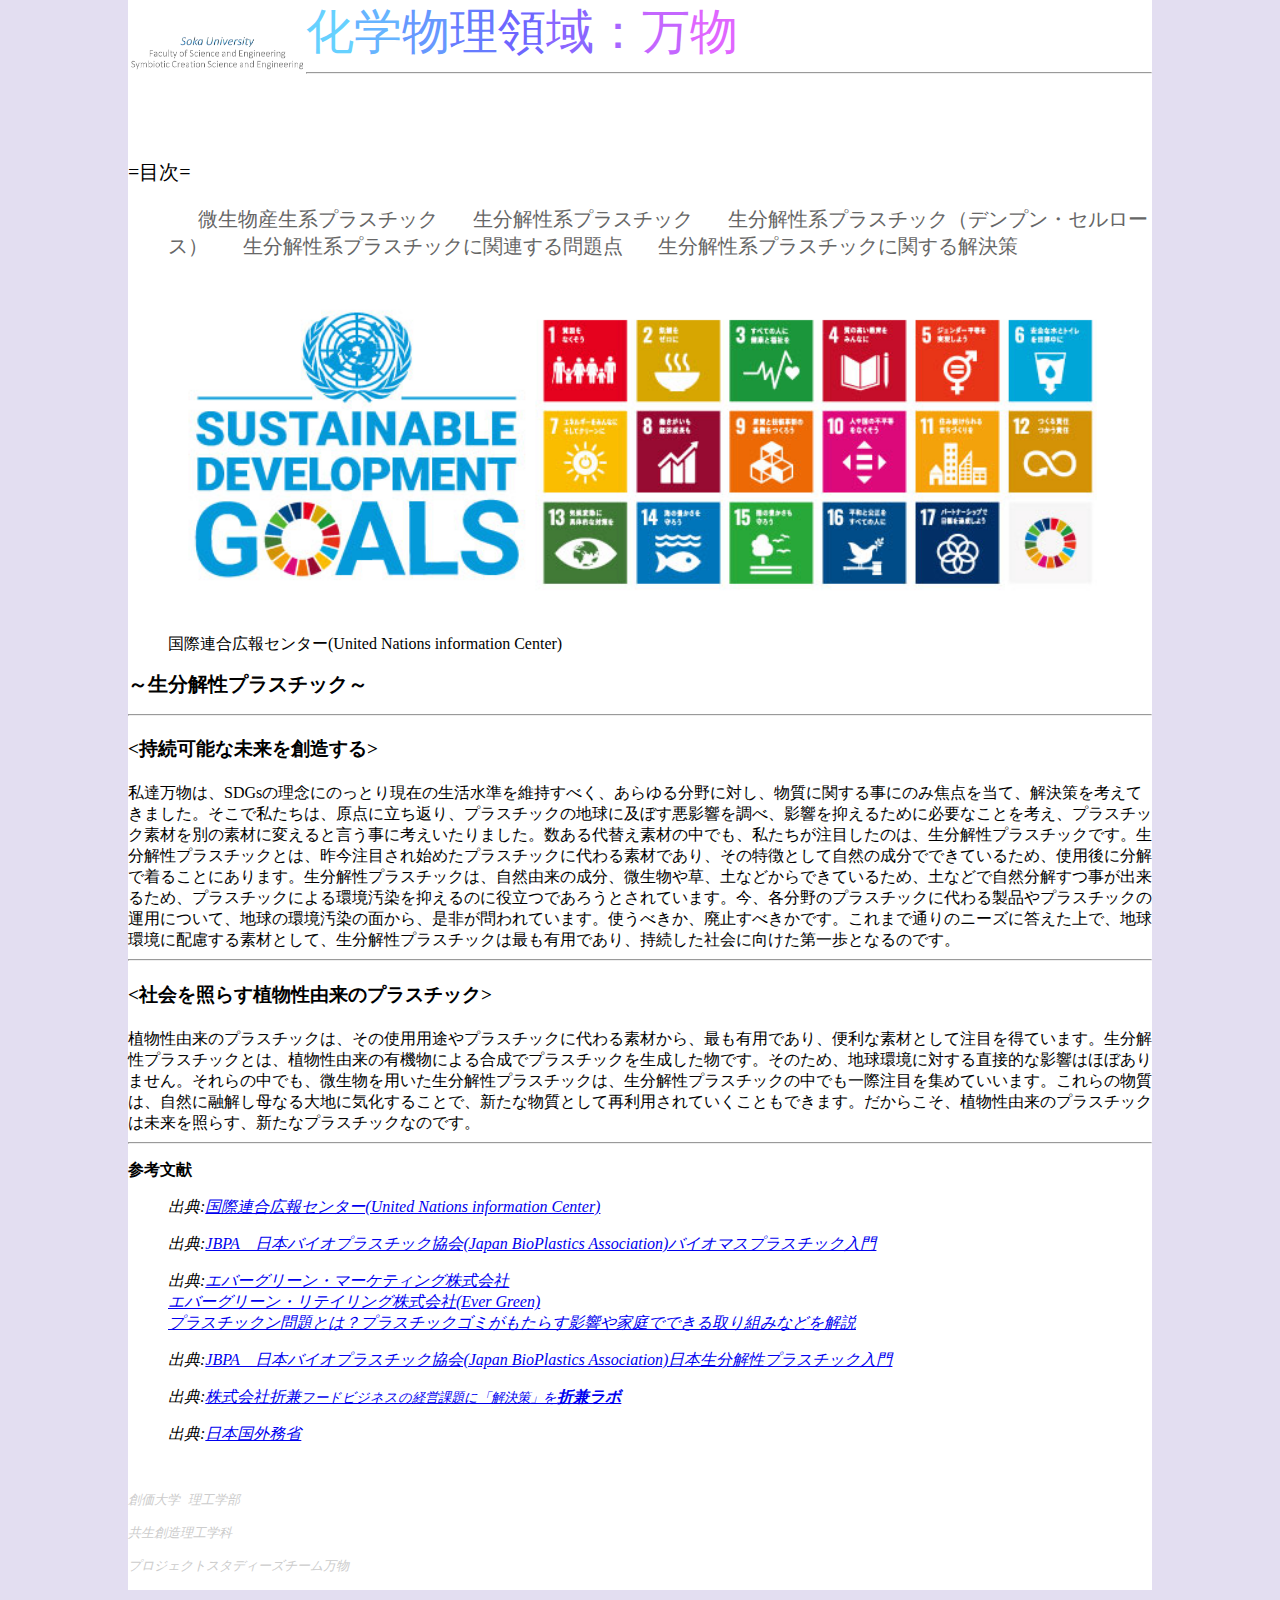
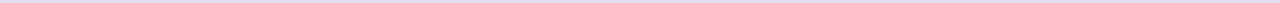
==== commit c79e51e0: "Update index.html" ====
--- a/index.html
+++ b/index.html
@@ -167,7 +167,6 @@
 <strong><big><p><持続可能な未来を創造する></p></strong></big>
 <a>私達万物は、SDGsの理念にのっとり現在の生活水準を維持すべく、あらゆる分野に対し、物質に関する事にのみ焦点を当て、解決策を考えてきました。そこで私たちは、原点に立ち返り、プラスチックの地球に及ぼす悪影響を調べ、影響を抑えるために必要なことを考え、プラスチック素材を別の素材に変えると言う事に考えいたりました。数ある代替え素材の中でも、私たちが注目したのは、生分解性プラスチックです。生分解性プラスチックとは、昨今注目され始めたプラスチックに代わる素材であり、その特徴として自然の成分でできているため、使用後に分解で着ることにあります。生分解性プラスチックは、自然由来の成分、微生物や草、土などからできているため、土などで自然分解すつ事が出来るため、プラスチックによる環境汚染を抑えるのに役立つであろうとされています。今、各分野のプラスチックに代わる製品やプラスチックの運用について、地球の環境汚染の面から、是非が問われています。使うべきか、廃止すべきかです。これまで通りのニーズに答えた上で、地球環境に配慮する素材として、生分解性プラスチックは最も有用であり、持続した社会に向けた第一歩となるのです。</a>
 </hr>
-<p><img src="unnamed.index.png" alt="国際連合広報" />   <img src="日本政府の取り組み.index.JPEG" alt="国際連合広報"/></p>                                                                     
 <hr>
 <h4></h4>
 <strong><big><p><社会を照らす植物性由来のプラスチック></p></big></strong>
